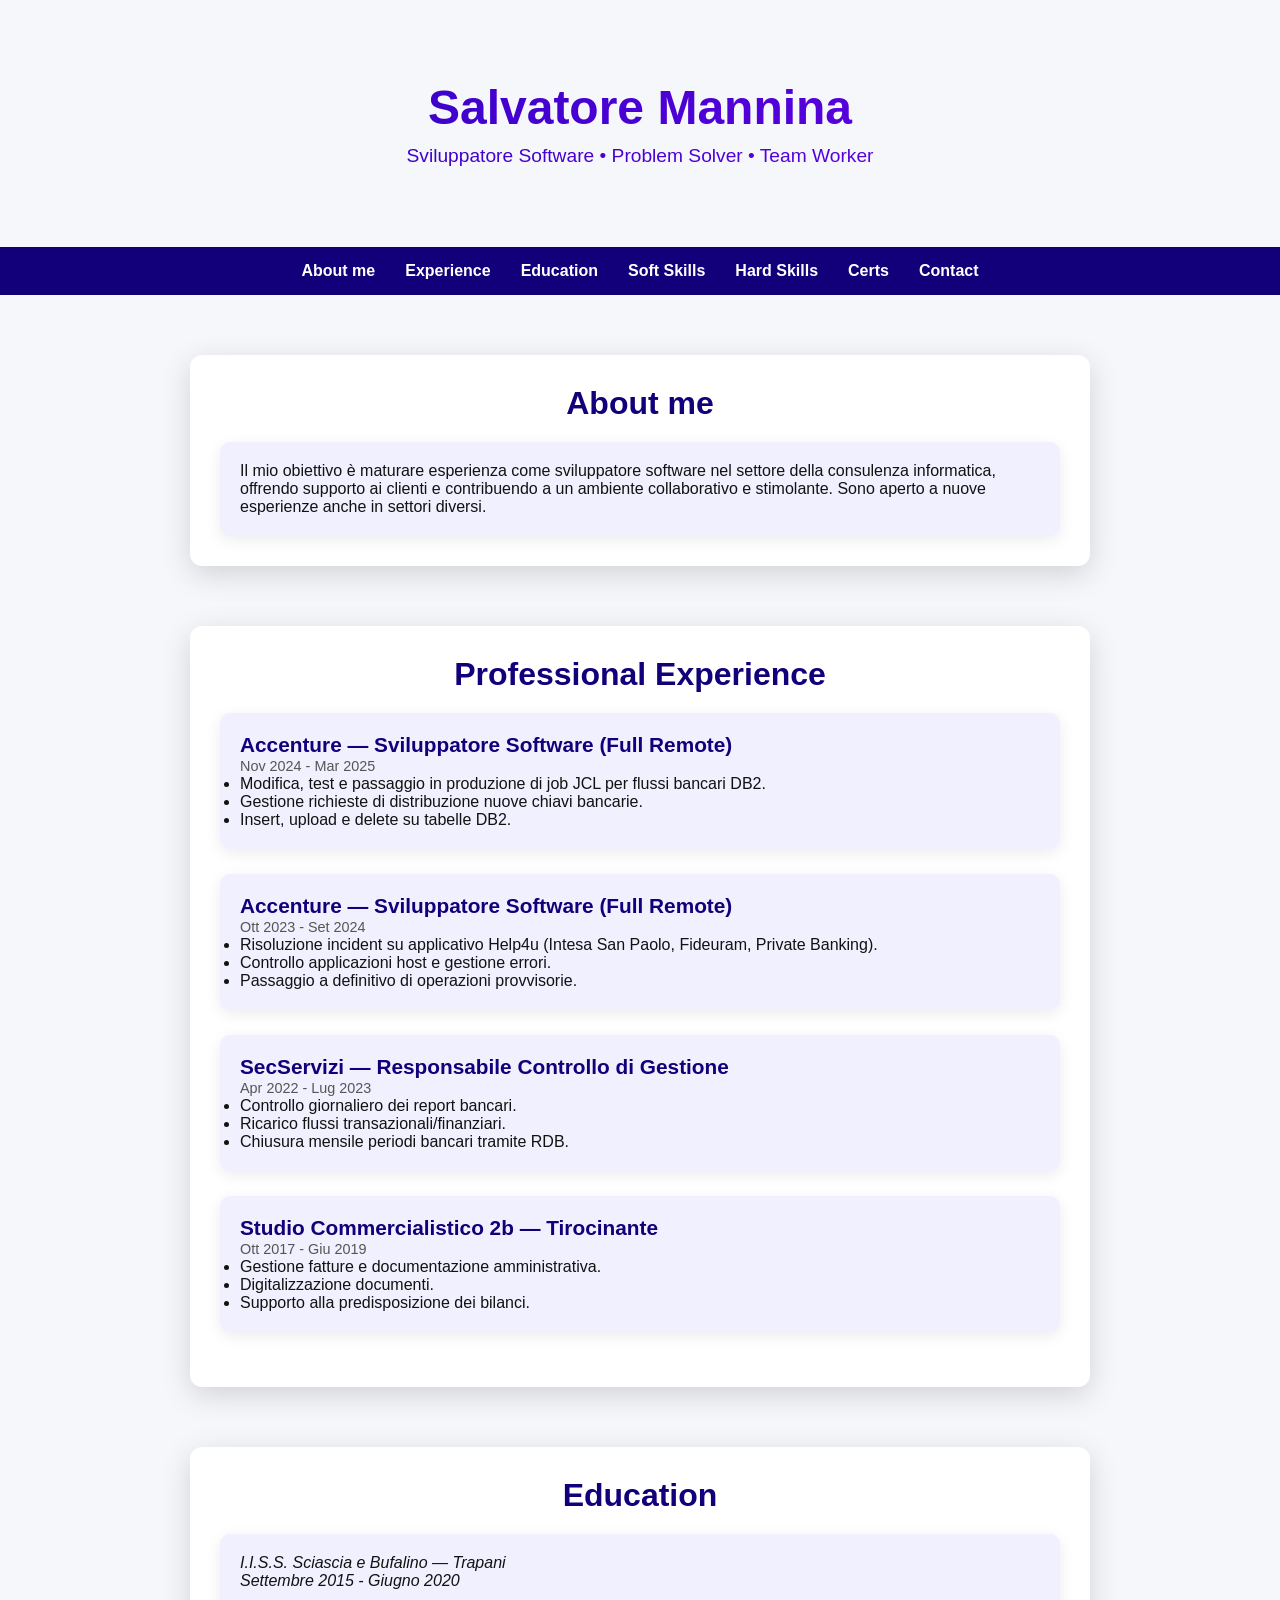
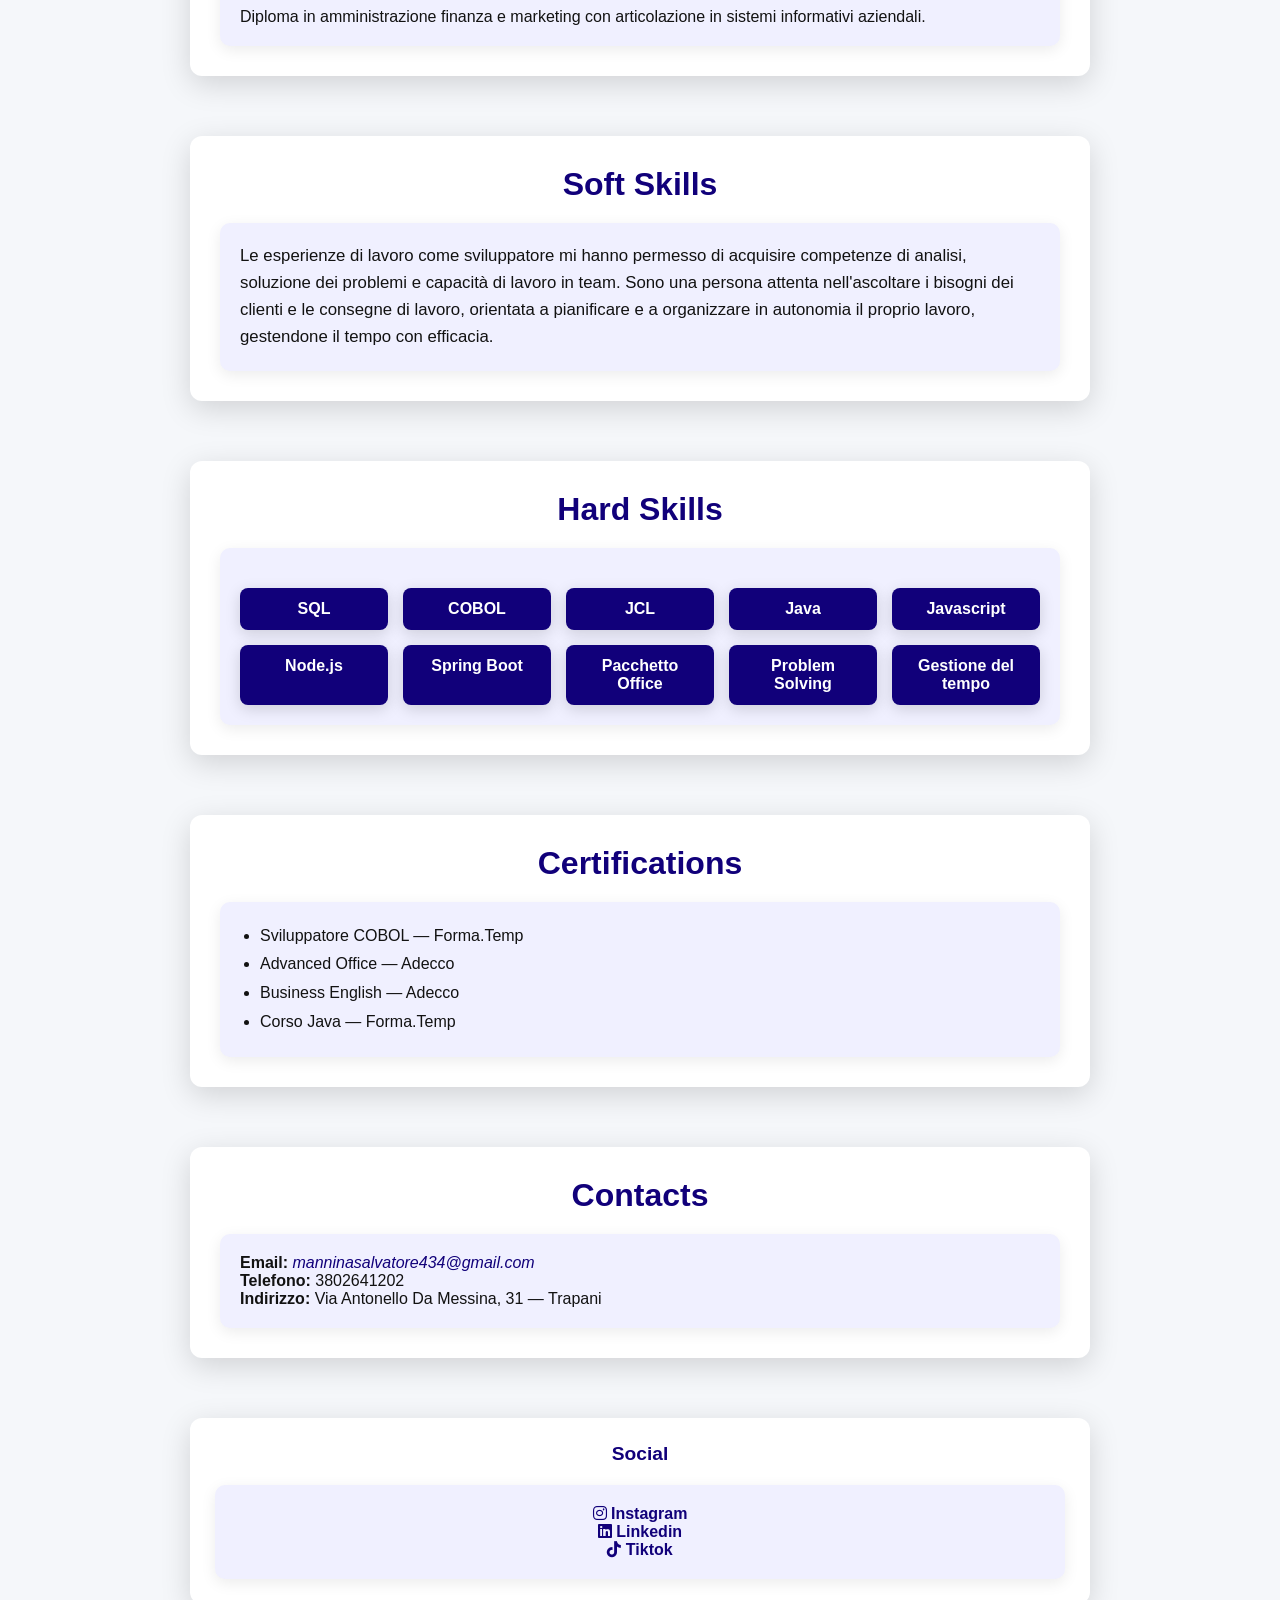
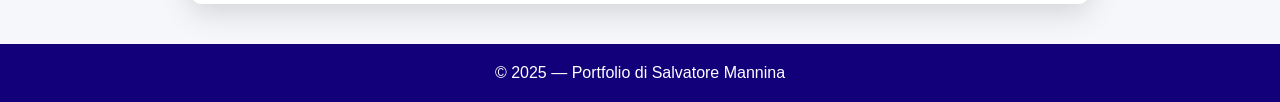
==== index.html @ c46af781 "creato portfolio" ====
<!DOCTYPE html>
<html lang="it">
<head>
    <meta charset="UTF-8">
    <title>Portfolio - Salvatore Mannina</title>
    <link rel="stylesheet" href="style.css">
    <link rel="stylesheet" href="https://cdnjs.cloudflare.com/ajax/libs/font-awesome/6.5.2/css/all.min.css">
    <script src="functions.js" defer></script>
</head>

<body>

<header class="header">
    <h1 class="titolo-animato">Salvatore Mannina</h1>
    <p class="sottotitolo-animato">Sviluppatore Software • Problem Solver • Team Worker</p>
</header>

<nav class="navbar">
    <a href="#about">About me</a>
    <a href="#experience">Experience</a>
    <a href="#istruzione-formazione">Education</a>
    <a href="#soft-skills">Soft Skills</a>
    <a href="#hard-skills">Hard Skills</a>
    <a href="#certs">Certs</a>
    <a href="#contact">Contact</a>
</nav>

<!-- ABOUT -->
<section id="about-me" class="section">
    <h2>About me</h2>

        <div class="abaout-me-list">
            <p>
                Il mio obiettivo è maturare esperienza come sviluppatore software nel settore della consulenza informatica,
                offrendo supporto ai clienti e contribuendo a un ambiente collaborativo e stimolante.
                Sono aperto a nuove esperienze anche in settori diversi.
            </p>
        </div>
</section>

<!-- EXPERIENCE -->
<section id="experience" class="section">
    <h2>Professional Experience</h2>

    <div class="job">
        <h3>Accenture — Sviluppatore Software (Full Remote)</h3>
        <span class="date">Nov 2024 - Mar 2025</span>
        <ul>
            <li>Modifica, test e passaggio in produzione di job JCL per flussi bancari DB2.</li>
            <li>Gestione richieste di distribuzione nuove chiavi bancarie.</li>
            <li>Insert, upload e delete su tabelle DB2.</li>
        </ul>
    </div>

    <div class="job">
        <h3>Accenture — Sviluppatore Software (Full Remote)</h3>
        <span class="date">Ott 2023 - Set 2024</span>
        <ul>
            <li>Risoluzione incident su applicativo Help4u (Intesa San Paolo, Fideuram, Private Banking).</li>
            <li>Controllo applicazioni host e gestione errori.</li>
            <li>Passaggio a definitivo di operazioni provvisorie.</li>
        </ul>
    </div>

    <div class="job">
        <h3>SecServizi — Responsabile Controllo di Gestione</h3>
        <span class="date">Apr 2022 - Lug 2023</span>
        <ul>
            <li>Controllo giornaliero dei report bancari.</li>
            <li>Ricarico flussi transazionali/finanziari.</li>
            <li>Chiusura mensile periodi bancari tramite RDB.</li>
        </ul>
    </div>

    <div class="job">
        <h3>Studio Commercialistico 2b — Tirocinante</h3>
        <span class="date">Ott 2017 - Giu 2019</span>
        <ul>
            <li>Gestione fatture e documentazione amministrativa.</li>
            <li>Digitalizzazione documenti.</li>
            <li>Supporto alla predisposizione dei bilanci.</li>
        </ul>
    </div>
</section>

<!-- EDUCATION -->
<section id="istruzione-formazione" class="section">
    <h2>Education</h2>
    <div class="istruzione">
            <i>I.I.S.S. Sciascia e Bufalino — Trapani<br>
            Settembre 2015 - Giugno 2020</i>
            <br><br>
            Diploma in amministrazione finanza e marketing con
            articolazione in sistemi informativi aziendali.
    </div>
</section>

<!-- SOFT SKILLS -->
<section id="soft-skills" class="section">
    <h2>Soft Skills</h2>
    <div class="skills-grid">
        <p>
            Le esperienze di lavoro come sviluppatore mi hanno permesso di
            acquisire competenze di analisi, soluzione dei problemi e capacità di
            lavoro in team. Sono una persona attenta nell'ascoltare i bisogni dei
            clienti e le consegne di lavoro, orientata a pianificare e a organizzare
            in autonomia il proprio lavoro, gestendone il tempo con efficacia.
        </p>
    </div>
</section>

<!-- HARD SKILLS (NO SPAN) -->
<section id="hard-skills" class="section">
    <h2>Hard Skills</h2>

        <div class="skills-list">
            <ul>
                <li>SQL</li>
                <li>COBOL</li>
                <li>JCL</li>
                <li>Java</li>
                <li>Javascript</li>
                <li>Node.js</li>
                <li>Spring Boot</li>
                <li>Pacchetto Office</li>
                <li>Problem Solving</li>
                <li>Gestione del tempo</li>
            </ul>
        </div>
</section>

<!-- CERTIFICATIONS -->
<section id="certs" class="section">
    <h2>Certifications</h2>

        <div class="certs-list">
            <ul>
                <li>Sviluppatore COBOL — Forma.Temp</li>
                <li>Advanced Office — Adecco</li>
                <li>Business English — Adecco</li>
                <li>Corso Java — Forma.Temp</li>
            </ul>
        </div>
</section>

<!-- CONTACT -->
<section id="contact" class="section">
    <h2>Contacts</h2>

    <div class ="contacts-list">
        <p><b>Email:</b> <a href="mailto:manninasalvatore434@gmail.com">manninasalvatore434@gmail.com</a></p>
        <p><b>Telefono:</b> 3802641202</p>
        <p><b>Indirizzo:</b> Via Antonello Da Messina, 31 — Trapani</p>
    </div>
</section>

<!-- SOCIAL -->
<section id="social" class="section">
    <h6>Social</h6>

        <div class="social-lists">
            <a href="https://www.instagram.com/salvo_manni__/" target="_blank">
                <i class="fa-brands fa-instagram"></i> Instagram
            </a><br>

            <a href="https://www.linkedin.com/in/salvatore-mannina-399a0518a/" target="_blank">
                <i class="fa-brands fa-linkedin"></i> Linkedin
            </a><br>

            <a href="https://www.tiktok.com/@sdragongo_" target="_blank">
                <i class="fa-brands fa-tiktok"></i> Tiktok
            </a><br>
        </div>
</section>

<footer>
    <p>© 2025 — Portfolio di Salvatore Mannina</p>
</footer>

</body>
</html>
---- style.css ----
/* --------------------------------------------------
   RESET
-------------------------------------------------- */
* {
    margin: 0;
    padding: 0;
    box-sizing: border-box;
}

html {
    scroll-behavior: smooth;
}

body {
    margin: 0;
    font-family: Arial, sans-serif;
    background: #F5F7FA;
    color: #121212;
}

/* --------------------------------------------------
   HEADER
-------------------------------------------------- */
.header {
    text-align: center;
    padding: 80px 20px;
}

.header h1 {
    font-size: 3rem;
    margin-bottom: 10px;
}

.header p {
    font-size: 1.2rem;
}

/* --------------------------------------------------
   EFFETTO ANIMATO TITOLO
-------------------------------------------------- */
.titolo-animato, .sottotitolo-animato {
    background: linear-gradient(90deg, #2701be, #9101ff, #6600ff);
    background-size: 300%;
    -webkit-background-clip: text;
    -webkit-text-fill-color: transparent;
    animation: anim-colore 8s linear infinite;
}

@keyframes anim-colore {
    0% { background-position: 0%; }
    100% { background-position: 300%; }
}

/* --------------------------------------------------
   NAVBAR
-------------------------------------------------- */
.navbar {
    display: flex;
    justify-content: center;
    position: sticky;
    top: 0;
    gap: 30px;
    background: #11007a;
    padding: 15px;
    z-index: 1000;
}

.navbar a {
    color: white;
    text-decoration: none;
    font-weight: bold;
}

.navbar a:hover {
    color: #a200ff;
}

/* --------------------------------------------------
   SEZIONI BOXATE
-------------------------------------------------- */
.section {
    max-width: 900px;
    margin: 60px auto;
    padding: 30px;
    background: #ffffff;
    border-radius: 12px;
    box-shadow: 0 8px 30px rgba(0,0,0,0.15);
    transition: 0.3s ease;
}

.section:hover {
    transform: translateY(-3px);
}

.section h2 {
    text-align: center;
    margin-bottom: 20px;
    font-size: 2rem;
    color: #11007a;
}

.section h6 {
    text-align: center;
    margin-bottom: 20px;
    font-size: 1.2rem;
    color: #11007a;
}

div {
    background: #f0f0ff;
    padding: 20px;
    border-radius: 10px;
    box-shadow: 0 4px 15px rgba(0,0,0,0.08);
    margin-top: 20px;
}

/* --------------------------------------------------
   JOB EXPERIENCE
-------------------------------------------------- */
.job {
    background: #f0f0ff;
    padding: 20px;
    border-radius: 10px;
    margin-bottom: 25px;
    box-shadow: 0 4px 15px rgba(0,0,0,0.08);
}

.job h3 {
    margin: 0;
    font-size: 1.3rem;
    color: #11007a;
}

.job .date {
    font-size: 0.9rem;
    color: #555;
    margin-bottom: 10px;
}

/* --------------------------------------------------
   EDUCATION
-------------------------------------------------- */
.istruzione span {
    display: block;
    background: #11007a;
    color: white;
    padding: 15px;
    border-radius: 8px;
    text-align: center;
    box-shadow: 0 4px 15px rgba(0,0,0,0.15);
}

/* --------------------------------------------------
   SOFT SKILLS
-------------------------------------------------- */
#soft-skills .skills-grid {
    display: block;
    background: #f0f0ff;
    padding: 20px;
    border-radius: 10px;
    box-shadow: 0 4px 15px rgba(0,0,0,0.08);
    line-height: 1.6;
    font-size: 1.05rem;
}

/* --------------------------------------------------
   HARD SKILLS
-------------------------------------------------- */
.skills-list ul {
    list-style: none;
    padding: 0;
    margin-top: 20px;

    display: grid;
    grid-template-columns: repeat(auto-fit, minmax(140px, 1fr));
    gap: 15px;
}

.skills-list li {
    background: #11007a;
    color: white;
    padding: 12px;
    border-radius: 8px;
    text-align: center;
    font-weight: bold;
    box-shadow: 0 4px 15px rgba(0,0,0,0.15);
}

/* --------------------------------------------------
   CERTIFICAZIONI
-------------------------------------------------- */
#certs ul {
    padding-left: 20px;
    line-height: 1.8;
}

/* --------------------------------------------------
   CONTACTS
-------------------------------------------------- */

#contact a {
    color:#11007a;
    font-family: "Poppins", sans-serif;
    font-style: italic;
    text-decoration: none;
}

#contact a:hover {
    color: #9101ff;
}



/* --------------------------------------------------
   SOCIAL
-------------------------------------------------- */
#social {
    max-width: 900px;
    margin: 40px auto;
    padding: 25px;
    background: #ffffff;
    border-radius: 12px;
    box-shadow: 0 8px 30px rgba(0,0,0,0.15);
    text-align: center;
}

#social a {
    color: #11007a;
    font-weight: bold;
    text-decoration: none;
}

#social a:hover {
    color: #a200ff;
}

/* --------------------------------------------------
   FOOTER
-------------------------------------------------- */
footer {
    text-align: center;
    padding: 20px;
    background: #11007a;
    color: white;
}
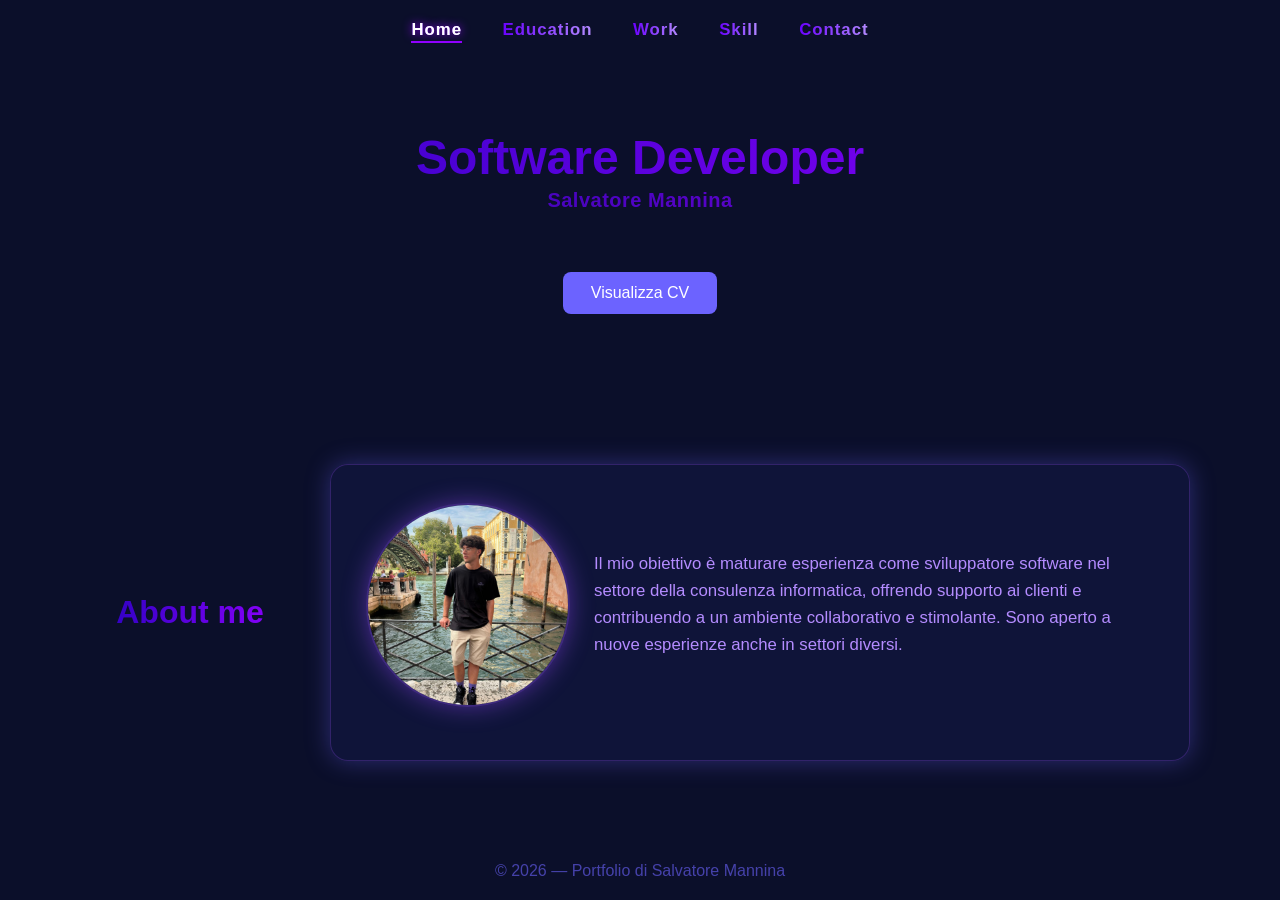
==== commit bdcdea44: "aggiornato home.html in index.html" ====
--- a/index.html
+++ b/index.html
@@ -2,180 +2,60 @@
 <html lang="it">
 <head>
     <meta charset="UTF-8">
-    <title>Portfolio - Salvatore Mannina</title>
+    <meta name="viewport" content="width=device-width, initial-scale=1.0">
+    <meta property="og:title" content="Portfolio - Salvatore Mannina">
+    <meta property="og:description" content="Software Developer — Scopri i miei progetti e le mie competenze.">
+    <meta property="og:type" content="website">
     <link rel="stylesheet" href="style.css">
     <link rel="stylesheet" href="https://cdnjs.cloudflare.com/ajax/libs/font-awesome/6.5.2/css/all.min.css">
     <script src="functions.js" defer></script>
+    <link rel="icon" type="image/x-icon" href="img/flaticon-portfolio.png">
 </head>
 
 <body>
 
-<header class="header">
-    <h1 class="titolo-animato">Salvatore Mannina</h1>
-    <p class="sottotitolo-animato">Sviluppatore Software • Problem Solver • Team Worker</p>
-</header>
+    <header class="header">
+        <nav class="navbar">
+            <a href="index.html">Home</a>
+            <a href="education.html">Education</a>
+            <a href="work.html">Work</a>
+            <a href="skill.html">Skill</a>
+            <a href="contact.html">Contact</a>
+        </nav>
+    </header>
 
-<nav class="navbar">
-    <a href="#about">About me</a>
-    <a href="#experience">Experience</a>
-    <a href="#istruzione-formazione">Education</a>
-    <a href="#soft-skills">Soft Skills</a>
-    <a href="#hard-skills">Hard Skills</a>
-    <a href="#certs">Certs</a>
-    <a href="#contact">Contact</a>
-</nav>
+    <section id="home" class="hero">
+        <h1 class="hero-title">Software Developer</h1>
+        <h4 class="hero-title">Salvatore Mannina</h4>
 
-<!-- ABOUT -->
-<section id="about-me" class="section">
-    <h2>About me</h2>
+        <div class="hero-buttons">
+            <a class="btn-cv" href="img/cv/cv-personale.pdf" target="_blank">Visualizza CV</a>
+        </div>
+    </section>
 
-        <div class="abaout-me-list">
-            <p>
-                Il mio obiettivo è maturare esperienza come sviluppatore software nel settore della consulenza informatica,
-                offrendo supporto ai clienti e contribuendo a un ambiente collaborativo e stimolante.
-                Sono aperto a nuove esperienze anche in settori diversi.
-            </p>
+    <section id="about" class="about">
+        <div class="section-row">
+            <h2 class="section-title">About me</h2>
+
+            <div class="section-content about-content">
+                <div class="card">
+                    <img src="img/img-profilo.jpeg" alt="profile" class="about-img">
+
+                    <p>
+                        Il mio obiettivo è maturare esperienza come sviluppatore software nel settore della consulenza informatica,
+                        offrendo supporto ai clienti e contribuendo a un ambiente collaborativo e stimolante.
+                        Sono aperto a nuove esperienze anche in settori diversi.
+                    </p>
+                </div>
+
+            </div>
+
         </div>
-</section>
+    </section>
 
-<!-- EXPERIENCE -->
-<section id="experience" class="section">
-    <h2>Professional Experience</h2>
-
-    <div class="job">
-        <h3>Accenture — Sviluppatore Software (Full Remote)</h3>
-        <span class="date">Nov 2024 - Mar 2025</span>
-        <ul>
-            <li>Modifica, test e passaggio in produzione di job JCL per flussi bancari DB2.</li>
-            <li>Gestione richieste di distribuzione nuove chiavi bancarie.</li>
-            <li>Insert, upload e delete su tabelle DB2.</li>
-        </ul>
-    </div>
-
-    <div class="job">
-        <h3>Accenture — Sviluppatore Software (Full Remote)</h3>
-        <span class="date">Ott 2023 - Set 2024</span>
-        <ul>
-            <li>Risoluzione incident su applicativo Help4u (Intesa San Paolo, Fideuram, Private Banking).</li>
-            <li>Controllo applicazioni host e gestione errori.</li>
-            <li>Passaggio a definitivo di operazioni provvisorie.</li>
-        </ul>
-    </div>
-
-    <div class="job">
-        <h3>SecServizi — Responsabile Controllo di Gestione</h3>
-        <span class="date">Apr 2022 - Lug 2023</span>
-        <ul>
-            <li>Controllo giornaliero dei report bancari.</li>
-            <li>Ricarico flussi transazionali/finanziari.</li>
-            <li>Chiusura mensile periodi bancari tramite RDB.</li>
-        </ul>
-    </div>
-
-    <div class="job">
-        <h3>Studio Commercialistico 2b — Tirocinante</h3>
-        <span class="date">Ott 2017 - Giu 2019</span>
-        <ul>
-            <li>Gestione fatture e documentazione amministrativa.</li>
-            <li>Digitalizzazione documenti.</li>
-            <li>Supporto alla predisposizione dei bilanci.</li>
-        </ul>
-    </div>
-</section>
-
-<!-- EDUCATION -->
-<section id="istruzione-formazione" class="section">
-    <h2>Education</h2>
-    <div class="istruzione">
-            <i>I.I.S.S. Sciascia e Bufalino — Trapani<br>
-            Settembre 2015 - Giugno 2020</i>
-            <br><br>
-            Diploma in amministrazione finanza e marketing con
-            articolazione in sistemi informativi aziendali.
-    </div>
-</section>
-
-<!-- SOFT SKILLS -->
-<section id="soft-skills" class="section">
-    <h2>Soft Skills</h2>
-    <div class="skills-grid">
-        <p>
-            Le esperienze di lavoro come sviluppatore mi hanno permesso di
-            acquisire competenze di analisi, soluzione dei problemi e capacità di
-            lavoro in team. Sono una persona attenta nell'ascoltare i bisogni dei
-            clienti e le consegne di lavoro, orientata a pianificare e a organizzare
-            in autonomia il proprio lavoro, gestendone il tempo con efficacia.
-        </p>
-    </div>
-</section>
-
-<!-- HARD SKILLS (NO SPAN) -->
-<section id="hard-skills" class="section">
-    <h2>Hard Skills</h2>
-
-        <div class="skills-list">
-            <ul>
-                <li>SQL</li>
-                <li>COBOL</li>
-                <li>JCL</li>
-                <li>Java</li>
-                <li>Javascript</li>
-                <li>Node.js</li>
-                <li>Spring Boot</li>
-                <li>Pacchetto Office</li>
-                <li>Problem Solving</li>
-                <li>Gestione del tempo</li>
-            </ul>
-        </div>
-</section>
-
-<!-- CERTIFICATIONS -->
-<section id="certs" class="section">
-    <h2>Certifications</h2>
-
-        <div class="certs-list">
-            <ul>
-                <li>Sviluppatore COBOL — Forma.Temp</li>
-                <li>Advanced Office — Adecco</li>
-                <li>Business English — Adecco</li>
-                <li>Corso Java — Forma.Temp</li>
-            </ul>
-        </div>
-</section>
-
-<!-- CONTACT -->
-<section id="contact" class="section">
-    <h2>Contacts</h2>
-
-    <div class ="contacts-list">
-        <p><b>Email:</b> <a href="mailto:manninasalvatore434@gmail.com">manninasalvatore434@gmail.com</a></p>
-        <p><b>Telefono:</b> 3802641202</p>
-        <p><b>Indirizzo:</b> Via Antonello Da Messina, 31 — Trapani</p>
-    </div>
-</section>
-
-<!-- SOCIAL -->
-<section id="social" class="section">
-    <h6>Social</h6>
-
-        <div class="social-lists">
-            <a href="https://www.instagram.com/salvo_manni__/" target="_blank">
-                <i class="fa-brands fa-instagram"></i> Instagram
-            </a><br>
-
-            <a href="https://www.linkedin.com/in/salvatore-mannina-399a0518a/" target="_blank">
-                <i class="fa-brands fa-linkedin"></i> Linkedin
-            </a><br>
-
-            <a href="https://www.tiktok.com/@sdragongo_" target="_blank">
-                <i class="fa-brands fa-tiktok"></i> Tiktok
-            </a><br>
-        </div>
-</section>
-
-<footer>
-    <p>© 2025 — Portfolio di Salvatore Mannina</p>
-</footer>
+    <footer id="footer" class="footer">
+        <p><i>© 2025 — Portfolio di Salvatore Mannina</i></p>
+    </footer>
 
 </body>
 </html>
--- a/style.css
+++ b/style.css
@@ -1,49 +1,43 @@
-/* --------------------------------------------------
-   RESET
--------------------------------------------------- */
-* {
+ /* -----------------------------------------------------
+/                      RESET                           /
+-----------------------------------------------------*/
+html, body {
+    height: 100%;
     margin: 0;
-    padding: 0;
-    box-sizing: border-box;
-}
-
-html {
-    scroll-behavior: smooth;
 }
 
 body {
-    margin: 0;
-    font-family: Arial, sans-serif;
-    background: #F5F7FA;
-    color: #121212;
-}
-
-/* --------------------------------------------------
-   HEADER
--------------------------------------------------- */
-.header {
-    text-align: center;
+    display: flex;
+    flex-direction: column;
+    font-family: 'Inter', sans-serif;
+    background: #0b0f2a;
+    color: #f0f0f0;
+}
+
+footer {
+    margin-top: auto;
+}
+
+section {
     padding: 80px 20px;
 }
 
-.header h1 {
-    font-size: 3rem;
-    margin-bottom: 10px;
-}
-
-.header p {
-    font-size: 1.2rem;
-}
-
-/* --------------------------------------------------
-   EFFETTO ANIMATO TITOLO
--------------------------------------------------- */
-.titolo-animato, .sottotitolo-animato {
-    background: linear-gradient(90deg, #2701be, #9101ff, #6600ff);
-    background-size: 300%;
+ /* -----------------------------------------------------
+/                      TITOLI ANIMATI                  /
+-----------------------------------------------------*/
+.section-title,
+.hero-title {
+    background: linear-gradient(90deg, #2701be, #9101ff, #6600ff, #9101ff, #2701be);
+    background-size: 400%;
     -webkit-background-clip: text;
     -webkit-text-fill-color: transparent;
-    animation: anim-colore 8s linear infinite;
+    animation: anim-colore 10s linear infinite;
+}
+
+.hero-title {
+    font-size: 2.2rem;
+    margin: 0 0 40px 0;
+    text-align: center;
 }
 
 @keyframes anim-colore {
@@ -51,195 +45,481 @@
     100% { background-position: 300%; }
 }
 
-/* --------------------------------------------------
-   NAVBAR
--------------------------------------------------- */
-.navbar {
+ /* -----------------------------------------------------
+/                      NAVBAR                          /
+-----------------------------------------------------*/
+.header {
+    padding: 20px 40px;
     display: flex;
     justify-content: center;
-    position: sticky;
-    top: 0;
-    gap: 30px;
-    background: #11007a;
-    padding: 15px;
-    z-index: 1000;
 }
 
 .navbar a {
-    color: white;
+    background: linear-gradient(90deg, #6a00ff, #b48cff);
+    -webkit-background-clip: text;
+    -webkit-text-fill-color: transparent;
+    font-weight: 700;
+    font-size: 1.05rem;
+    margin: 0 18px;
+    letter-spacing: 1px;
     text-decoration: none;
-    font-weight: bold;
+    transition: all 0.45s cubic-bezier(0.4, 0, 0.2, 1);
 }
 
 .navbar a:hover {
-    color: #a200ff;
-}
-
-/* --------------------------------------------------
-   SEZIONI BOXATE
--------------------------------------------------- */
-.section {
-    max-width: 900px;
-    margin: 60px auto;
-    padding: 30px;
-    background: #ffffff;
-    border-radius: 12px;
-    box-shadow: 0 8px 30px rgba(0,0,0,0.15);
-    transition: 0.3s ease;
-}
-
-.section:hover {
-    transform: translateY(-3px);
-}
-
-.section h2 {
+    -webkit-text-fill-color: #ffffff;
+    text-shadow: 0 0 8px #9101ff;
+    transform: translateX(6px);
+    filter: brightness(1.2);
+    letter-spacing: 1.2px;
+}
+
+.navbar a.active {
+    -webkit-text-fill-color: #ffffff;
+    text-shadow: 0 0 10px #9101ff;
+    border-bottom: 2px solid #9101ff;
+    padding-bottom: 2px;
+}
+
+.header-project {
+    flex-direction: column;
+    align-items: center;
+}
+
+.nav-secondaria {
+    margin: 8px;
+    border-top: 1px solid rgba(150, 80, 255, 0.15);
+    padding-top: 12px;
+    width: 100%;
+    display: flex;
+    justify-content: center;
+}
+
+.nav-secondaria .navbar a {
+    font-size: 0.9rem;
+    opacity: 0.75;
+}
+
+ /* -----------------------------------------------------
+/                      HERO                            /
+-----------------------------------------------------*/
+.hero {
     text-align: center;
-    margin-bottom: 20px;
+    padding: 70px 20px;
+    display: flex;
+    flex-direction: column;
+    align-items: center;
+    justify-content: center;
+}
+
+.hero h1.hero-title {
+    width: 100%;
+    font-size: 3rem;
+    margin-bottom: 4px;
+}
+
+.hero h4.hero-title {
+    width: 100%;
+    font-size: 1.25rem;
+    opacity: 0.85;
+    margin-top: 0;
+    letter-spacing: 0.5px;
+}
+
+ /* -----------------------------------------------------
+/                      HERO BUTTON                     /
+-----------------------------------------------------*/
+.hero-buttons {
+    margin-top: 20px;
+}
+
+.btn-cv {
+    padding: 12px 28px;
+    border-radius: 8px;
+    background: #6c63ff;
+    color: #fff;
+    border: none;
+    cursor: pointer;
+    display: inline-block;
+    transition: 0.3s;
+    text-decoration: none;
+}
+
+.btn-cv:hover {
+    background: #9101ff;
+    transform: scale(1.03);
+}
+
+ /* -----------------------------------------------------
+/                      LAYOUT SECTION                  /
+-----------------------------------------------------*/
+.section-row {
+    max-width: 1100px;
+    margin: auto;
+    display: flex;
+    align-items: center;
+    gap: 40px;
+}
+
+.section-title {
+    display: flex;
+    flex-direction: column;
+    align-items: center;
+    justify-content: center;
+    width: 200px;
+    min-width: 160px;
+    flex-shrink: 0;
+    line-height: 1.3;
+    text-align: center;
     font-size: 2rem;
-    color: #11007a;
-}
-
-.section h6 {
-    text-align: center;
-    margin-bottom: 20px;
-    font-size: 1.2rem;
-    color: #11007a;
-}
-
-div {
-    background: #f0f0ff;
-    padding: 20px;
-    border-radius: 10px;
-    box-shadow: 0 4px 15px rgba(0,0,0,0.08);
-    margin-top: 20px;
-}
-
-/* --------------------------------------------------
-   JOB EXPERIENCE
--------------------------------------------------- */
-.job {
-    background: #f0f0ff;
-    padding: 20px;
-    border-radius: 10px;
-    margin-bottom: 25px;
-    box-shadow: 0 4px 15px rgba(0,0,0,0.08);
-}
-
-.job h3 {
-    margin: 0;
-    font-size: 1.3rem;
-    color: #11007a;
-}
-
-.job .date {
-    font-size: 0.9rem;
-    color: #555;
-    margin-bottom: 10px;
-}
-
-/* --------------------------------------------------
-   EDUCATION
--------------------------------------------------- */
-.istruzione span {
-    display: block;
-    background: #11007a;
-    color: white;
-    padding: 15px;
-    border-radius: 8px;
-    text-align: center;
-    box-shadow: 0 4px 15px rgba(0,0,0,0.15);
-}
-
-/* --------------------------------------------------
-   SOFT SKILLS
--------------------------------------------------- */
-#soft-skills .skills-grid {
-    display: block;
-    background: #f0f0ff;
-    padding: 20px;
-    border-radius: 10px;
-    box-shadow: 0 4px 15px rgba(0,0,0,0.08);
+}
+
+.section-content {
+    display: flex;
+    align-items: stretch;
+    gap: 20px;
+    flex: 1;
+}
+
+.section-content .card {
+    flex: 1;
+}
+
+ /* -----------------------------------------------------
+/                      CARD                            /
+-----------------------------------------------------*/
+.card {
+    padding: 20px 35px 35px 35px;
+    gap: 0;
+    background: rgba(17, 22, 61, 0.85);
+    border-radius: 18px;
+    box-shadow: 0 0 25px rgba(108, 99, 255, 0.35);
+    border: 1px solid rgba(150, 80, 255, 0.25);
+    backdrop-filter: blur(6px);
+    flex: 1;
+    min-height: 240px;
+    display: flex;
+    flex-direction: column;
+    justify-content: flex-start;
+    opacity: 0;
+    transform: translateY(20px);
+    transition: all 0.6s ease-out;
+}
+
+.card.show {
+    opacity: 1;
+    transform: translateY(0);
+}
+
+.card:hover {
+    box-shadow: 0 0 35px rgba(150, 80, 255, 0.55);
+    transform: scale(1.02);
+}
+
+.card-title {
+    padding-bottom: 10px;
+    font-size: 1.4rem;
+    font-weight: 700;
+    background: linear-gradient(90deg, #2701be, #9101ff, #6600ff, #9101ff, #2701be);
+    background-size: 400%;
+    -webkit-background-clip: text;
+    -webkit-text-fill-color: transparent;
+    animation: anim-colore 10s linear infinite;
+    border-bottom: 1px solid rgba(150, 80, 255, 0.15);
+}
+
+.card-title b {
+    font-size: 1.4rem;
+}
+
+.card-title i {
+    font-size: 0.85rem;
+    margin-left: 6px;
+}
+
+.card-content {
+    margin-top: 16px;
+}
+
+.card p {
     line-height: 1.6;
     font-size: 1.05rem;
-}
-
-/* --------------------------------------------------
-   HARD SKILLS
--------------------------------------------------- */
-.skills-list ul {
+    color: #b48cff;
+}
+
+.card a {
+    display: inline-flex;
+    align-items: center;
+    gap: 6px;
+    align-self: flex-start;
+    width: fit-content;
+    color: #b48cff;
+    text-decoration: none;
+    transition: 0.3s;
+}
+
+.card a:hover {
+    color: #ffffff;
+    text-shadow: 0 0 8px #9101ff;
+    transform: translateX(6px);
+}
+
+.card ul li i {
+    margin-right: 8px;
+    color: #a430fd;
+}
+
+ /* -----------------------------------------------------
+/                      LISTE                           /
+-----------------------------------------------------*/
+
+
+ /* -----------------------------------------------------
+/                      FOOTER                          /
+-----------------------------------------------------*/
+.footer {
+    text-align: center;
+    padding: 20px 0;
+    opacity: 0.6;
+    color: #6c63ff;
+}
+
+ /* =====================================================
+/                  SEZIONI SPECIFICHE                   /
+===================================================== */
+
+ /* -----------------------------------------------------
+/                      ABOUT                           /
+-----------------------------------------------------*/
+.about-content .card {
+    flex-direction: row;
+    align-items: center;
+    gap: 24px;
+}
+
+.about-img {
+    width: 200px;
+    height: 200px;
+    object-fit: cover;
+    border-radius: 50%;
+    box-shadow: 0 0 25px rgba(150, 80, 255, 0.45);
+    border: 2px solid rgba(150, 80, 255, 0.35);
+    flex-shrink: 0;
+}
+
+ /* -----------------------------------------------------
+/                      EDUCATION                       /
+-----------------------------------------------------*/
+.education-content .card {
+    justify-content: flex-start;
+}
+
+.education-list {
+    display: flex;
+    flex-wrap: wrap;
+    gap: 10px;
+    padding: 0;
+    list-style: none;
+}
+
+.education-list li {
+    display: flex;
+    align-items: center;
+    gap: 10px;
+    padding: 6px 10px;
+    background: rgba(108, 99, 255, 0.15);
+    border: 1px solid rgba(150, 80, 255, 0.35);
+    border-radius: 10px;
+    font-size: 0.95rem;
+    color: #e6e0ff;
+    backdrop-filter: blur(4px);
+    transition: 0.3s;
+}
+
+.education-list li:hover {
+    background: rgba(150, 80, 255, 0.25);
+    transform: translateY(-2px);
+}
+
+.education-list li i {
+    font-size: 1.1rem;
+    color: #b48cff;
+    width: 20px;
+    text-align: center;
+    flex-shrink: 0;
+}
+
+.education-list li:hover i {
+    color: #e0aaff;
+    filter: drop-shadow(0 0 6px #9101ff);
+}
+
+.cert-title {
+    flex: 1;
+    font-weight: 500;
+    color: #e6e0ff;
+}
+
+.cert-ente i {
+    font-size: 0.75rem !important;
+    color: #7a6aaa;
+    white-space: nowrap;
+}
+
+.cert-category {
+    background: linear-gradient(90deg, rgba(108, 99, 255, 0.2), transparent) !important;
+    border: none !important;
+    border-left: 3px solid #9101ff !important;
+    border-radius: 6px !important;
+    padding: 8px 12px !important;
+    color: #b48cff !important;
+    font-weight: 700;
+    font-size: 3rem;
+    letter-spacing: 0.5px;
+    margin-bottom: 4px;
+}
+
+.cert-category:first-child {
+    padding-top: 0 !important;
+    margin-top: 0;
+}
+
+.education-list li:not(.cert-category) {
+    margin-left: 16px;
+}
+
+ /* -----------------------------------------------------
+/                      WORK                            /
+-----------------------------------------------------*/
+.work-content a {
+    display: flex;
+    align-items: stretch;
+    text-decoration: none;
+    color: inherit;
+    flex: 1;
+}
+
+.work-content .card {
+    justify-content: flex-start;
+    min-height: 160px;
+}
+
+ /* -----------------------------------------------------
+/                      PROJECT1&2                      /
+-----------------------------------------------------*/
+.project1-list ul,
+.project2-list ul {
     list-style: none;
     padding: 0;
-    margin-top: 20px;
-
-    display: grid;
-    grid-template-columns: repeat(auto-fit, minmax(140px, 1fr));
-    gap: 15px;
-}
-
-.skills-list li {
-    background: #11007a;
-    color: white;
-    padding: 12px;
-    border-radius: 8px;
-    text-align: center;
-    font-weight: bold;
-    box-shadow: 0 4px 15px rgba(0,0,0,0.15);
-}
-
-/* --------------------------------------------------
-   CERTIFICAZIONI
--------------------------------------------------- */
-#certs ul {
-    padding-left: 20px;
-    line-height: 1.8;
-}
-
-/* --------------------------------------------------
-   CONTACTS
--------------------------------------------------- */
-
-#contact a {
-    color:#11007a;
-    font-family: "Poppins", sans-serif;
-    font-style: italic;
-    text-decoration: none;
-}
-
-#contact a:hover {
-    color: #9101ff;
-}
-
-
-
-/* --------------------------------------------------
-   SOCIAL
--------------------------------------------------- */
-#social {
-    max-width: 900px;
-    margin: 40px auto;
-    padding: 25px;
-    background: #ffffff;
-    border-radius: 12px;
-    box-shadow: 0 8px 30px rgba(0,0,0,0.15);
-    text-align: center;
-}
-
-#social a {
-    color: #11007a;
-    font-weight: bold;
-    text-decoration: none;
-}
-
-#social a:hover {
-    color: #a200ff;
-}
-
-/* --------------------------------------------------
-   FOOTER
--------------------------------------------------- */
-footer {
-    text-align: center;
-    padding: 20px;
-    background: #11007a;
-    color: white;
+    margin: 0 auto;
+    width: fit-content;
+}
+
+.project1-list li,
+.project2-list li {
+    display: flex;
+    align-items: flex-start;
+    gap: 10px;
+    margin: 10px 0;
+    text-align: left;
+    transition: 0.3s;
+    color: #b48cff;
+}
+
+.project1-list li:hover,
+.project2-list li:hover {
+    transform: translateX(5px);
+}
+
+.project1-list li:hover i,
+.project2-list li:hover i {
+    color: #e0aaff;
+    filter: drop-shadow(0 0 6px #9101ff);
+}
+
+ /* -----------------------------------------------------
+/                      SKILL                           /
+-----------------------------------------------------*/
+.skill-list {
+    display: flex;
+    flex-wrap: wrap;
+    gap: 10px;
+    padding: 0;
+    list-style: none;
+}
+
+.skill-list li {
+    padding: 6px 10px;
+    background: rgba(108, 99, 255, 0.15);
+    border: 1px solid rgba(150, 80, 255, 0.35);
+    border-radius: 10px;
+    font-size: 0.95rem;
+    color: #e6e0ff;
+    backdrop-filter: blur(4px);
+    transition: 0.3s;
+}
+
+.skill-list li:hover {
+    background: rgba(150, 80, 255, 0.25);
+    transform: translateY(-2px);
+}
+
+.skill-list li:hover i {
+    color: #e0aaff;
+    filter: drop-shadow(0 0 6px #9101ff);
+}
+ /* -----------------------------------------------------
+/                      CONTACT                         /
+-----------------------------------------------------*/ù
+.contact-content .card-content {
+    display: flex;
+    flex-direction: column;
+    gap: 12px;
+}
+
+ /* =====================================================
+/                  RESPONSIVE                           /
+===================================================== */
+@media (scripting: none) {
+    .card {
+        opacity: 1;
+        transform: translateY(0);
+    }
+}
+
+@media (max-width: 768px) {
+    .section-row {
+        flex-direction: column;
+        align-items: flex-start;
+    }
+
+    .section-content {
+        flex-direction: column;
+        width: 100%;
+    }
+
+    .section-title {
+        width: 100%;
+        text-align: left;
+        margin-bottom: 20px;
+    }
+
+    .about-content .card {
+        flex-direction: column;
+        align-items: center;
+        text-align: center;
+    }
+
+    .hero h1.hero-title {
+        font-size: 2rem;
+    }
+
+    .hero h4.hero-title {
+        font-size: 1rem;
+    }
+
+    .navbar a {
+        margin: 0 10px;
+        font-size: 0.9rem;
+    }
 }
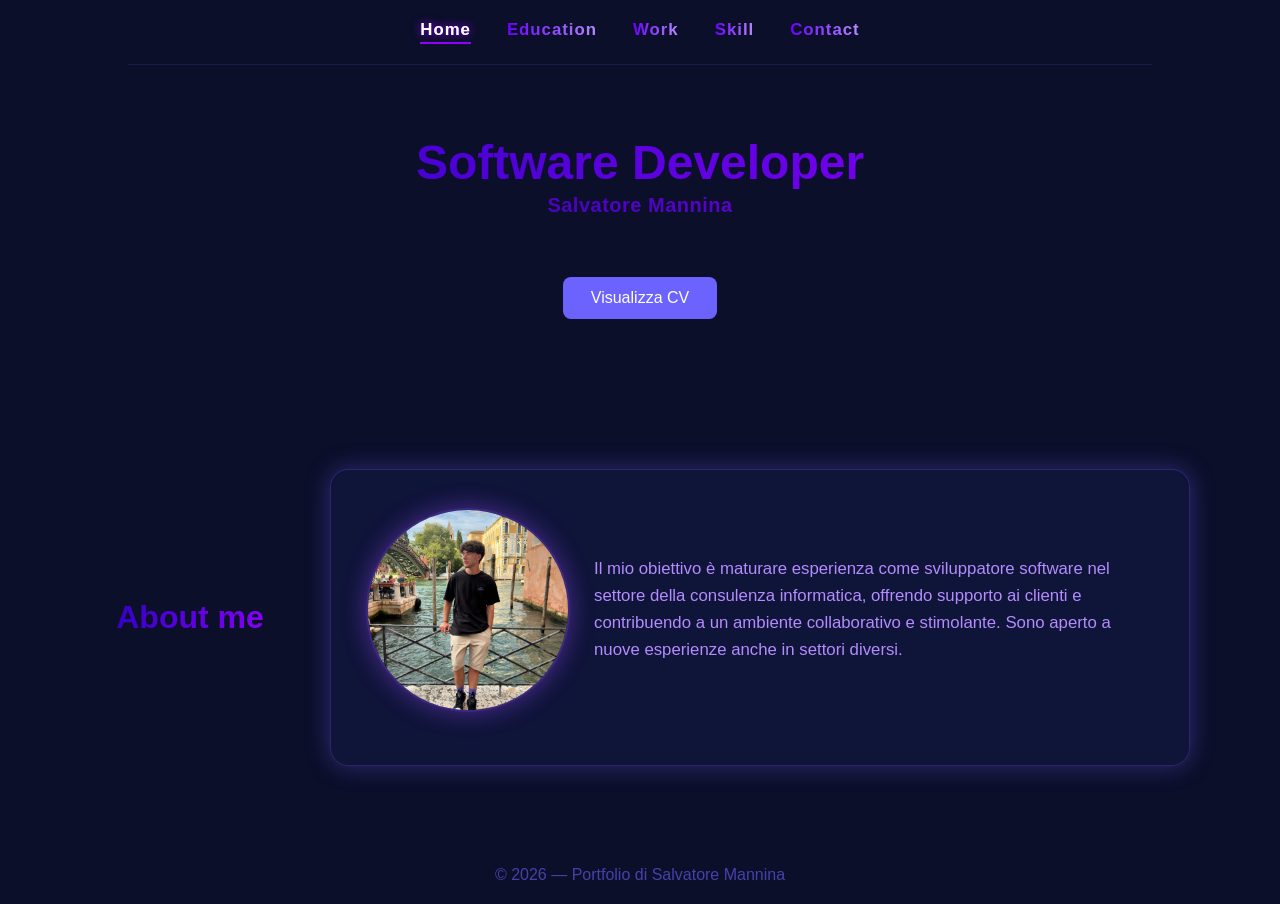
==== commit e1bc0824: "modificato  responsive su smartphone con aggiunta di hamburger invece che di navbar" ====
--- a/index.html
+++ b/index.html
@@ -15,7 +15,10 @@
 <body>
 
     <header class="header">
-        <nav class="navbar">
+        <button class="hamburger" id="hamburger">
+            <i class="fa-solid fa-bars"></i>
+        </button>
+        <nav class="navbar" id="navbar">
             <a href="index.html">Home</a>
             <a href="education.html">Education</a>
             <a href="work.html">Work</a>
@@ -23,6 +26,8 @@
             <a href="contact.html">Contact</a>
         </nav>
     </header>
+
+    <div class="nav-overlay" id="nav-overlay"></div>
 
     <section id="home" class="hero">
         <h1 class="hero-title">Software Developer</h1>
--- a/style.css
+++ b/style.css
@@ -49,9 +49,70 @@
 /                      NAVBAR                          /
 -----------------------------------------------------*/
 .header {
-    padding: 20px 40px;
     display: flex;
     justify-content: center;
+}
+
+.navbar {
+    display: flex;
+    justify-content: center;
+    border-bottom: 1px solid rgba(150, 80, 255, 0.15);
+    width: 80%;
+    padding-top: 20px;
+    padding-bottom: 20px;
+}
+
+.header-project {
+    border-bottom: none;
+    flex-direction: column;
+    align-items: center;
+}
+
+.nav-principale {
+    display: flex;
+    justify-content: center;
+    width: 80%;
+    border-bottom: 1px solid rgba(150, 80, 255, 0.15);
+}
+
+.nav-secondaria {
+    display: flex;
+    justify-content: space-between;
+    width: 80%;
+    padding: 12px 0;
+}
+
+.nav-next {
+    margin-left: auto;
+}
+
+.nav-arrow {
+    display: flex;
+    align-items: center;
+    gap: 8px;
+    font-size: 0.95rem;
+    font-weight: 600;
+    text-decoration: none;
+    -webkit-text-fill-color: #b48cff;
+    background: linear-gradient(90deg, #9101ff, #ffffff);
+    -webkit-background-clip: text;
+    transition: all 0.3s;
+}
+
+.nav-arrow:hover {
+    -webkit-text-fill-color: #ffffff;
+    text-shadow: 0 0 8px #9101ff;
+    filter: brightness(1.2);
+}
+
+.nav-arrow i {
+    -webkit-text-fill-color: #b48cff;
+    transition: 0.3s;
+}
+
+.nav-arrow:hover i {
+    -webkit-text-fill-color: #ffffff;
+    filter: drop-shadow(0 0 6px #9101ff);
 }
 
 .navbar a {
@@ -81,23 +142,45 @@
     padding-bottom: 2px;
 }
 
-.header-project {
-    flex-direction: column;
-    align-items: center;
-}
-
-.nav-secondaria {
-    margin: 8px;
-    border-top: 1px solid rgba(150, 80, 255, 0.15);
-    padding-top: 12px;
+.nav-overlay {
+    display: none;
+    position: fixed;
+    top: 0;
+    left: 0;
     width: 100%;
-    display: flex;
-    justify-content: center;
-}
-
-.nav-secondaria .navbar a {
-    font-size: 0.9rem;
-    opacity: 0.75;
+    height: 100%;
+    background: rgba(0, 0, 0, 0.5);
+    z-index: 999;
+    opacity: 0;
+    transition: opacity 0.3s ease;
+}
+
+.nav-overlay.open {
+    display: block;
+    opacity: 1;
+}
+
+ /* -----------------------------------------------------
+/                      HAMBURGER                       /
+-----------------------------------------------------*/
+.hamburger {
+    display: none;
+    background: none;
+    border: none;
+    cursor: pointer;
+    font-size: 1.4rem;
+    color: #b48cff;
+    padding: 8px;
+    transition: transform 0.3s ease;
+    z-index: 1001;
+}
+
+.hamburger i {
+    transition: transform 0.3s ease, opacity 0.2s ease;
+}
+
+.hamburger.open i {
+    transform: rotate(90deg);
 }
 
  /* -----------------------------------------------------
@@ -478,7 +561,7 @@
 }
 
  /* =====================================================
-/                  RESPONSIVE                           /
+/                  RESPONSIVE                          /
 ===================================================== */
 @media (scripting: none) {
     .card {
@@ -487,7 +570,78 @@
     }
 }
 
+@media (max-width: 1024px) {
+    .section-row {
+        gap: 20px;
+    }
+
+    .section-title {
+        width: 160px;
+        min-width: 160px;
+        font-size: 1.6rem;
+    }
+}
+
 @media (max-width: 768px) {
+    .header {
+        position: relative;
+        padding: 16px 20px;
+        justify-content: center;
+        min-height: 56px;
+    }
+
+    .hamburger {
+        display: block;
+        position: absolute;
+        right: 20px;
+        top: 50%;
+        transform: translateY(-50%);
+    }
+
+    .navbar {
+        display: none;
+        position: fixed;
+        top: 0;
+        left: auto;
+        right: -280px;
+        width: 260px;
+        height: 100%;
+        background: rgba(11, 15, 42, 0.98);
+        backdrop-filter: blur(10px);
+        border-right: 1px solid rgba(150, 80, 255, 0.25);
+        flex-direction: column;
+        align-items: flex-start;
+        justify-content: flex-start;
+        padding: 80px 30px 30px 30px;
+        gap: 8px;
+        z-index: 1000;
+        transition: right 0.35s cubic-bezier(0.4, 0, 0.2, 1);
+        border-bottom: none;
+        width: 260px;
+    }
+
+    .navbar.open {
+        display: flex;
+        right: 0;
+        left: auto;
+    }
+
+    .navbar a {
+        margin: 0;
+        font-size: 1.1rem;
+        padding: 10px 0;
+        width: 100%;
+        border-bottom: 1px solid rgba(150, 80, 255, 0.1);
+    }
+
+    .navbar a.active {
+        border-bottom: 1px solid rgba(150, 80, 255, 0.1);
+        background: linear-gradient(90deg, rgba(108, 99, 255, 0.15), transparent);
+        padding-left: 12px;
+        border-left: 3px solid #9101ff;
+        border-radius: 4px;
+    }
+
     .section-row {
         flex-direction: column;
         align-items: flex-start;
@@ -500,6 +654,7 @@
 
     .section-title {
         width: 100%;
+        font-size: 1.6rem;
         text-align: left;
         margin-bottom: 20px;
     }
@@ -518,8 +673,26 @@
         font-size: 1rem;
     }
 
-    .navbar a {
-        margin: 0 10px;
-        font-size: 0.9rem;
+    .nav-secondaria {
+        width: 100%;
+        padding: 10px 20px;
+    }
+
+    .card {
+        min-height: unset;
+    }
+}
+
+@media (max-width: 480px) {
+    .hero h1.hero-title {
+        font-size: 1.6rem;
+    }
+
+    .section-title {
+        font-size: 1.4rem;
+    }
+
+    .card {
+        padding: 16px 20px 24px 20px;
     }
 }
